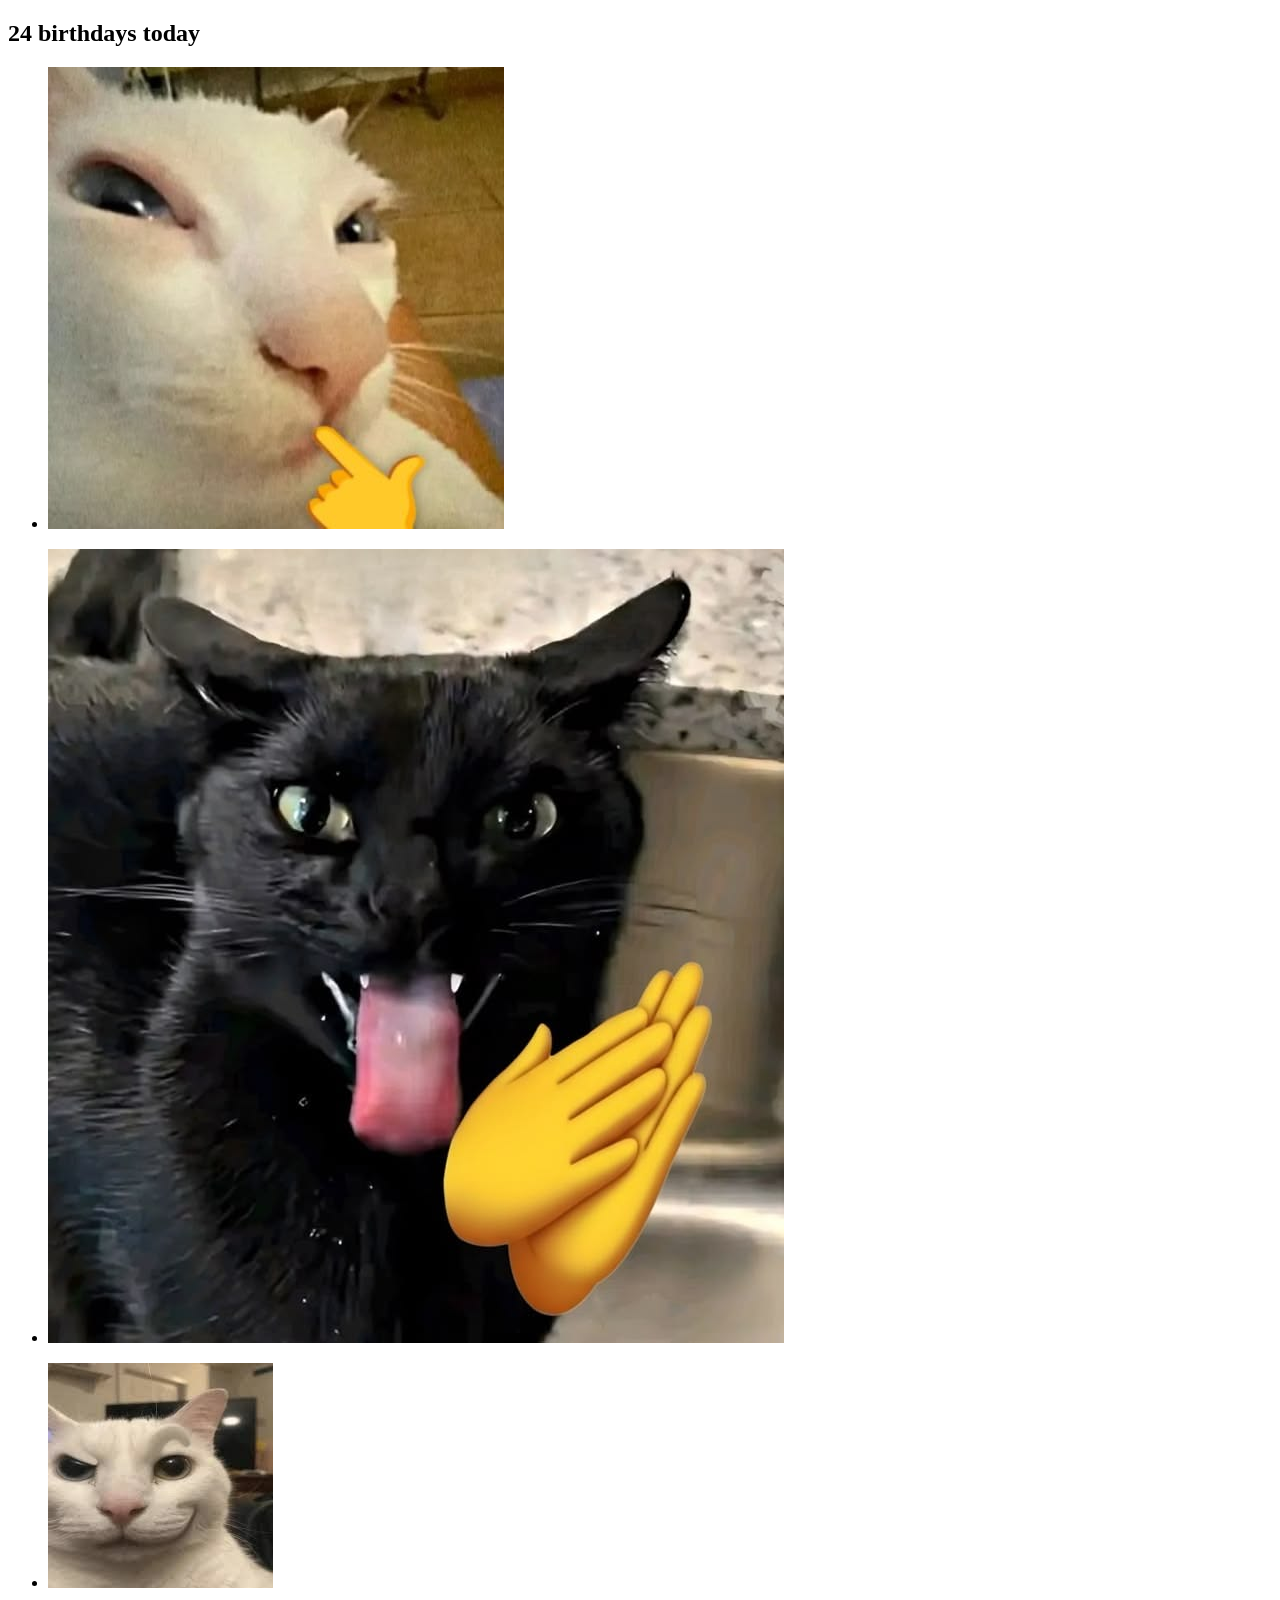
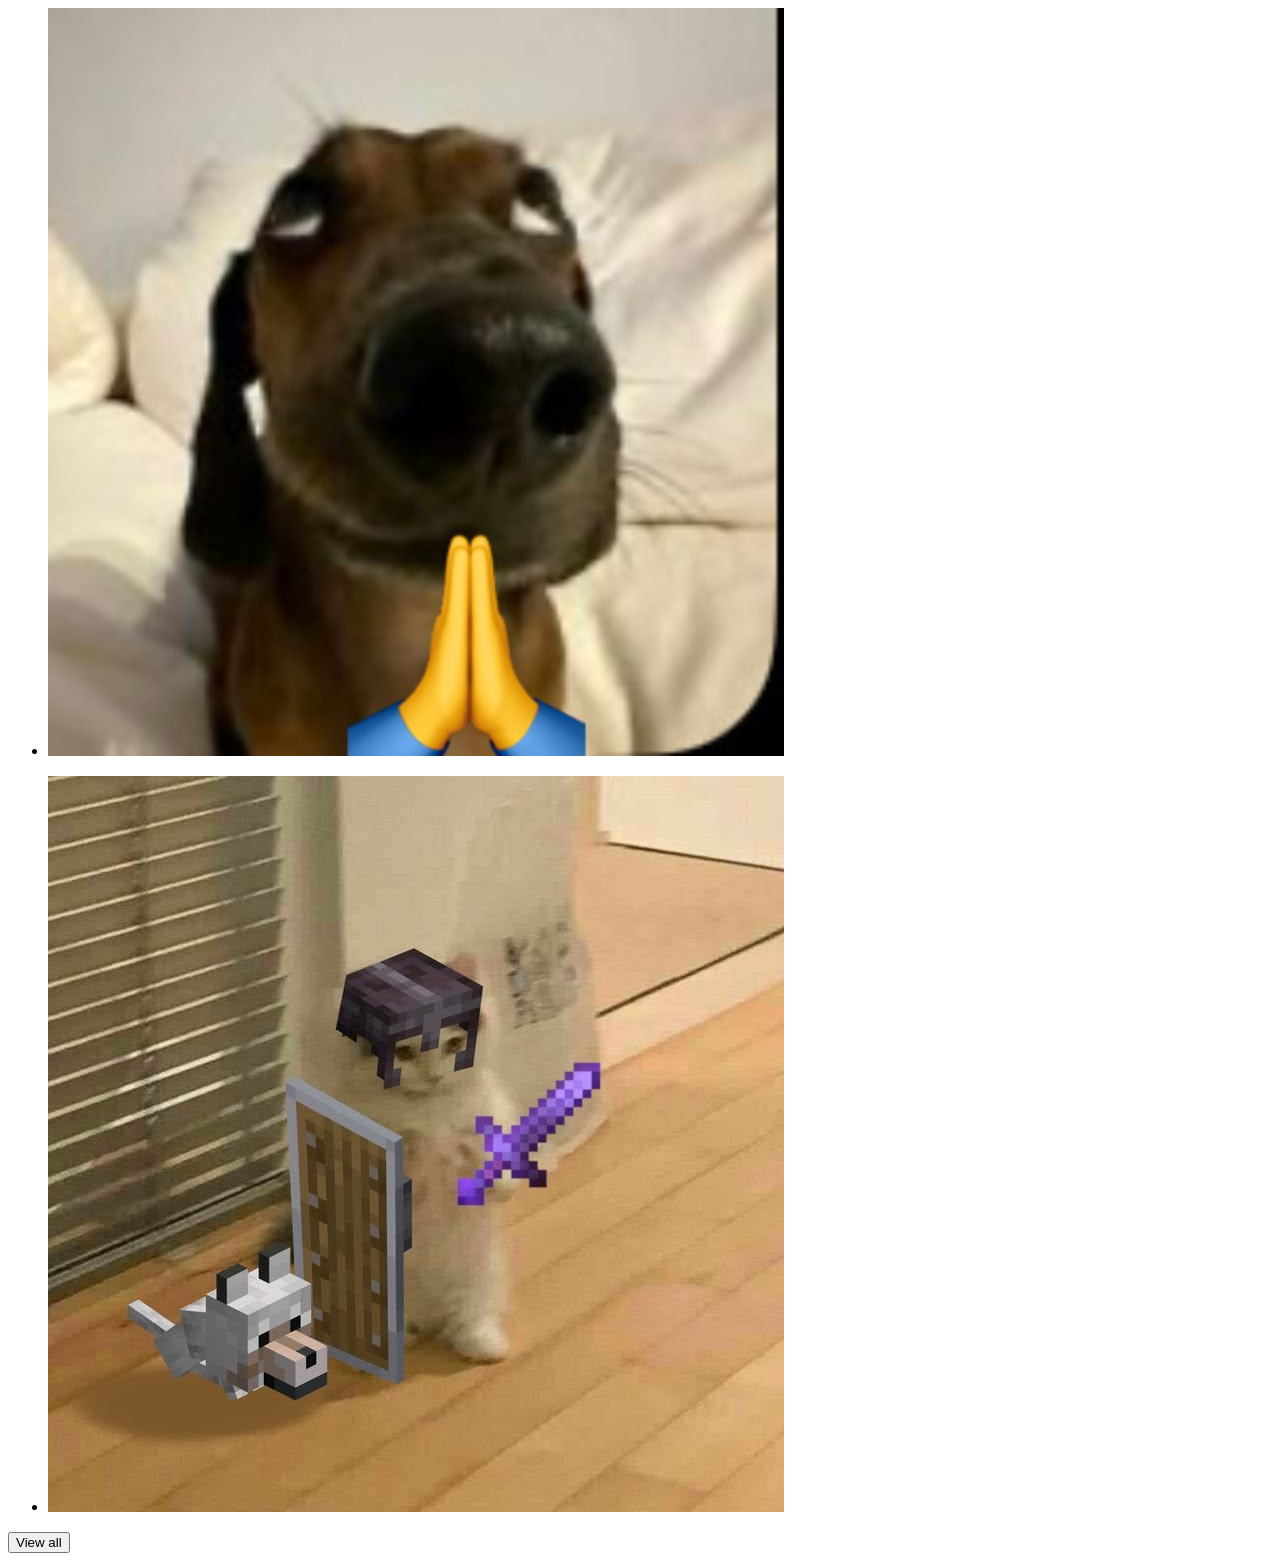
==== Birthday-List/index.html @ fe3608fe "Completed the html code page structure" ====
<!doctype html>
<html lang="en">
  <head>
    <meta charset="UTF-8" />
    <meta name="viewport" content="width=device-width, initial-scale=1.0" />
    <title>Document</title>
    <link rel="stylesheet" href="/Birthday-List/style.css" />
  </head>
  <body>
    <main>
      <div class="birthday-list-card">
        <div class="birthday-list-count">
          <h2>24 birthdays today</h2>
        </div>
        <div class="list-area">
          <ul>
            <li>
              <img src="/image-resources/shy-cat.jpg" alt="profile-0" />
              <div class="name-year">
                <p></p>
                <small></small>
              </div>
            </li>
            <li>
              <img src="/image-resources/cat.jpg" alt="profile-1" />
              <div class="name-year">
                <p></p>
                <small></small>
              </div>
            </li>
            <li>
              <img src="/image-resources/chad-cat.jpg" alt="profile-2" />
              <div class="name-year">
                <p></p>
                <small></small>
              </div>
            </li>
            <li>
              <img src="/image-resources/dog.jpg" alt="profile-3" />
              <div class="name-year">
                <p></p>
                <small></small>
              </div>
            </li>
            <li>
              <img src="/image-resources/mincreft-cat.jpg" alt="profile-4" />
              <div class="name-year">
                <p></p>
                <small></small>
              </div>
            </li>
          </ul>
        </div>
        <div class="btn-area">
          <button>
            <span>View all</span>
          </button>
        </div>
      </div>
    </main>
  </body>
</html>
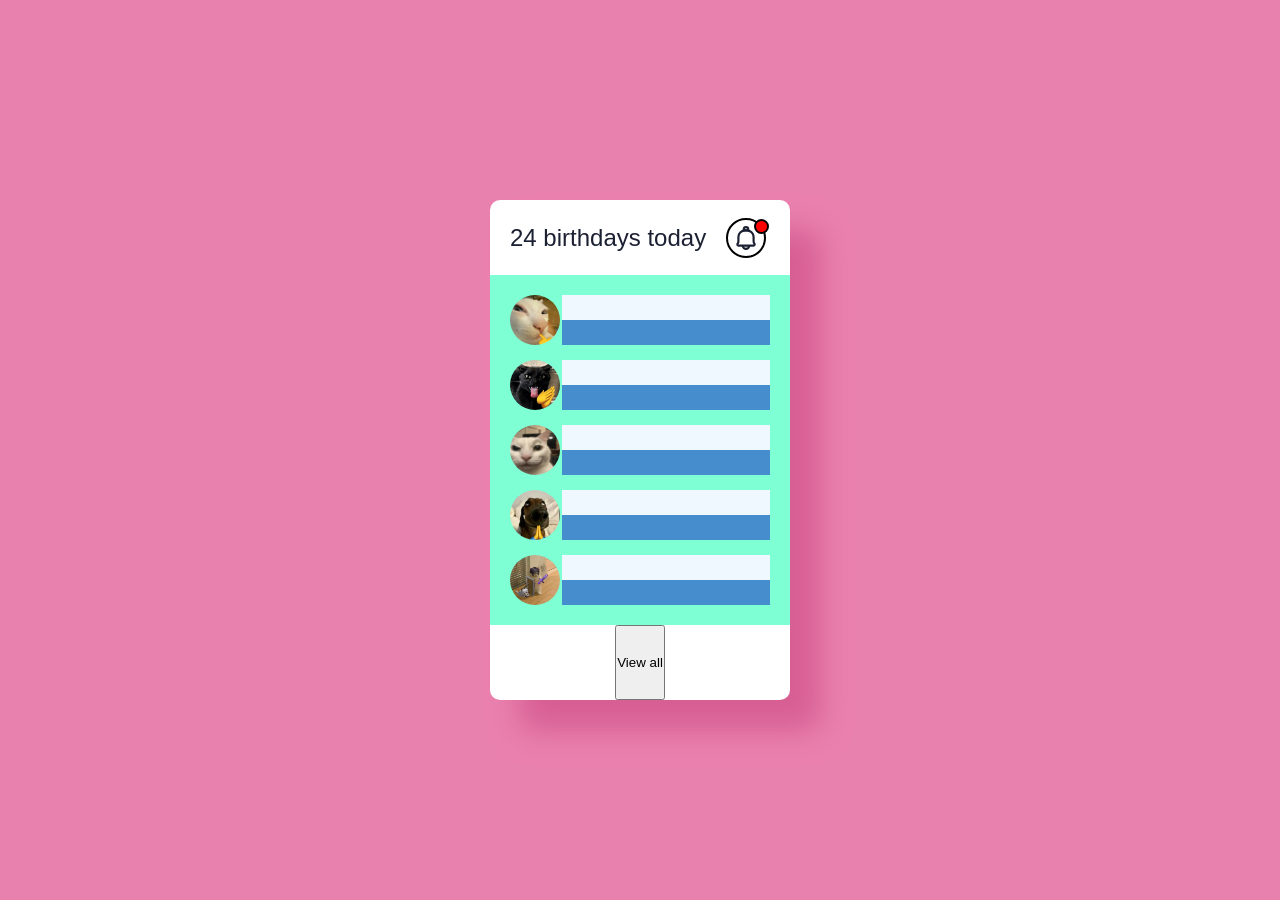
==== commit 2e9dc1c3: "make the layout perfect with css" ====
--- a/Birthday-List/index.html
+++ b/Birthday-List/index.html
@@ -11,6 +11,35 @@
       <div class="birthday-list-card">
         <div class="birthday-list-count">
           <h2>24 birthdays today</h2>
+          <div class="icon">
+            <svg
+              xmlns="http://www.w3.org/2000/svg"
+              xmlns:xlink="http://www.w3.org/1999/xlink"
+              aria-hidden="true"
+              role="img"
+              width="26"
+              height="26"
+              viewBox="0 0 24 24"
+              style="
+                color: rgb(28, 32, 51);
+                opacity: 1;
+                transform: rotate(0deg);
+              "
+            >
+              <g
+                fill="none"
+                stroke="currentColor"
+                stroke-linecap="round"
+                stroke-linejoin="round"
+                stroke-width="2"
+              >
+                <path
+                  d="M12.721 5.003L11.255 5c-3.344-.008-6.247 2.709-6.27 6v3.79c0 .79-.1 1.561-.531 2.218l-.287.438C3.73 18.11 4.2 19 4.985 19h14.03c.785 0 1.254-.89.818-1.554l-.287-.438c-.43-.657-.531-1.429-.531-2.219v-3.788c-.04-3.292-2.95-5.99-6.294-5.998M15 19a3 3 0 1 1-6 0"
+                ></path>
+                <path d="M12 2a2 2 0 0 1 2 2v1h-4V4a2 2 0 0 1 2-2"></path>
+              </g>
+            </svg>
+          </div>
         </div>
         <div class="list-area">
           <ul>
--- a/Birthday-List/style.css
+++ b/Birthday-List/style.css
@@ -0,0 +1,118 @@
+*::before,
+*::after,
+* {
+  margin: 0;
+  padding: 0;
+  box-sizing: border-box;
+  font-family: "Poppins", sans-serif;
+}
+
+body {
+  background-color: rgb(233, 129, 174);
+  color: #1c2033;
+}
+
+main {
+  display: flex;
+  justify-content: center;
+  align-items: center;
+  height: 100vh;
+}
+
+.birthday-list-card {
+  width: 300px;
+  height: 500px;
+  background-color: white;
+  border-radius: 10px;
+  box-shadow: 30px 30px 30px rgb(215, 94, 147);
+}
+
+.birthday-list-count {
+  width: 100%;
+  height: 15%;
+  display: flex;
+  align-items: center;
+  position: relative;
+}
+
+.birthday-list-count h2 {
+  margin-left: 20px;
+  font-weight: lighter;
+}
+
+.birthday-list-count .icon::after {
+  content: "";
+  width: 15px;
+  aspect-ratio: 1;
+  border-radius: 50%;
+  top: 25%;
+  right: 7%;
+  background-color: red;
+  position: absolute;
+  border: 2px solid black;
+}
+
+.birthday-list-count .icon {
+  background-color: rgb(255, 255, 255);
+  width: 40px;
+  aspect-ratio: 1;
+  border-radius: 50%;
+  border: 2px solid black;
+  display: flex;
+  align-items: center;
+  justify-content: center;
+  margin-left: 20px;
+}
+
+.list-area {
+  width: 100%;
+  height: 70%;
+  background-color: aquamarine;
+  padding: 0px 20px;
+}
+
+.list-area ul {
+  list-style-type: none;
+  padding: 20px 0px;
+}
+
+.list-area ul li {
+  display: flex;
+  justify-content: space-between;
+  align-items: center;
+  margin-bottom: 15px;
+}
+
+.list-area ul li img {
+  width: 50px;
+  border-radius: 50%;
+  aspect-ratio: 1;
+}
+
+.list-area ul li .name-year {
+  background-color: #1c2033;
+  width: 80%;
+  height: 50px;
+  display: flex;
+  flex-direction: column;
+}
+
+.list-area ul li .name-year p {
+  background-color: aliceblue;
+  width: 100%;
+  height: 50%;
+}
+
+.list-area ul li .name-year small {
+  background-color: rgb(69, 141, 204);
+  width: 100%;
+  height: 50%;
+}
+
+.btn-area {
+  width: 100%;
+  height: 15%;
+  display: flex;
+  justify-content: center;
+  align-items: centers;
+}
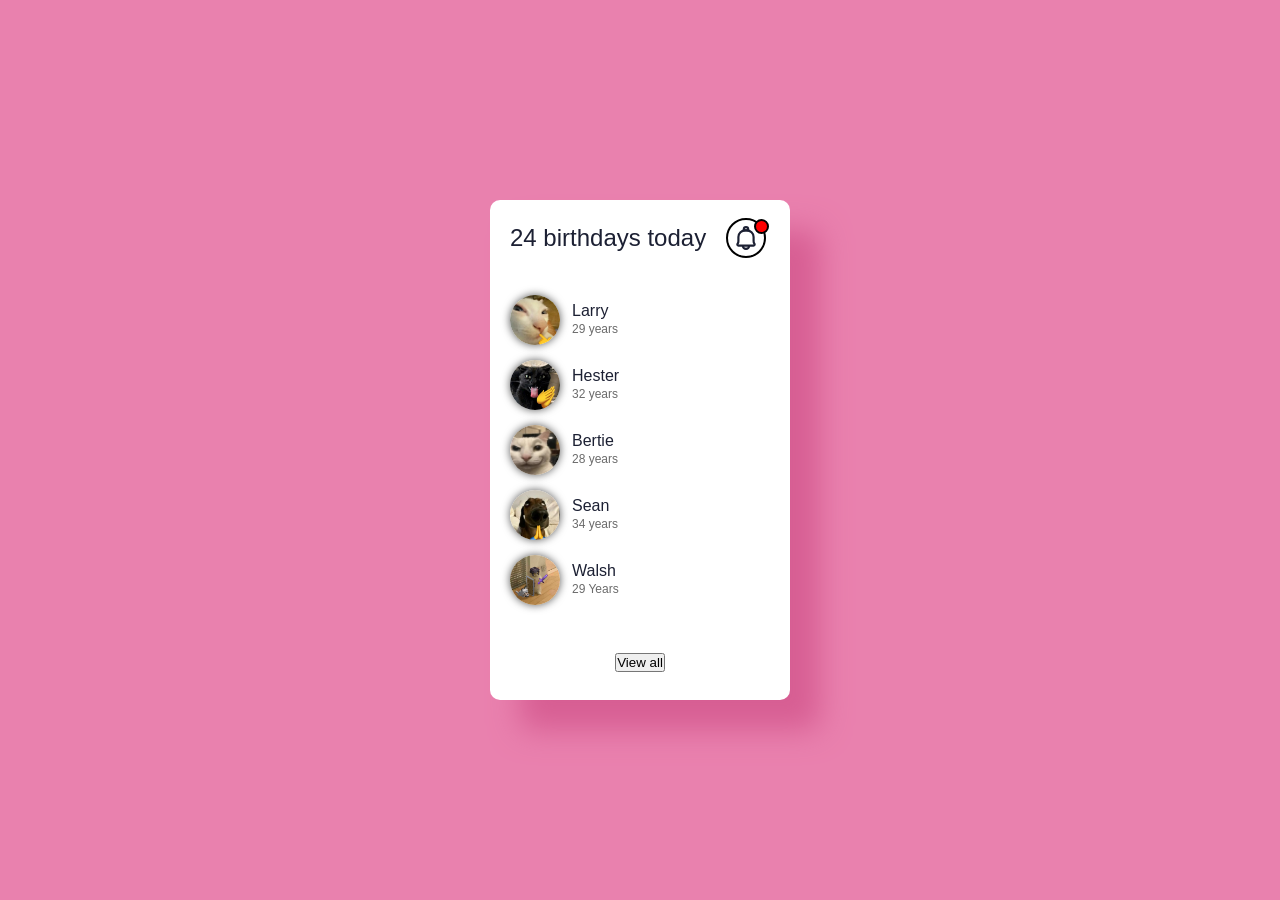
==== commit 9aa53202: "Update the project with list items" ====
--- a/Birthday-List/index.html
+++ b/Birthday-List/index.html
@@ -46,36 +46,36 @@
             <li>
               <img src="/image-resources/shy-cat.jpg" alt="profile-0" />
               <div class="name-year">
-                <p></p>
-                <small></small>
+                <p>Larry</p>
+                <small>29 years</small>
               </div>
             </li>
             <li>
               <img src="/image-resources/cat.jpg" alt="profile-1" />
               <div class="name-year">
-                <p></p>
-                <small></small>
+                <p>Hester</p>
+                <small>32 years</small>
               </div>
             </li>
             <li>
               <img src="/image-resources/chad-cat.jpg" alt="profile-2" />
               <div class="name-year">
-                <p></p>
-                <small></small>
+                <p>Bertie</p>
+                <small>28 years</small>
               </div>
             </li>
             <li>
               <img src="/image-resources/dog.jpg" alt="profile-3" />
               <div class="name-year">
-                <p></p>
-                <small></small>
+                <p>Sean</p>
+                <small>34 years</small>
               </div>
             </li>
             <li>
               <img src="/image-resources/mincreft-cat.jpg" alt="profile-4" />
               <div class="name-year">
-                <p></p>
-                <small></small>
+                <p>Walsh</p>
+                <small>29 Years</small>
               </div>
             </li>
           </ul>
--- a/Birthday-List/style.css
+++ b/Birthday-List/style.css
@@ -67,7 +67,6 @@
 .list-area {
   width: 100%;
   height: 70%;
-  background-color: aquamarine;
   padding: 0px 20px;
 }
 
@@ -87,26 +86,30 @@
   width: 50px;
   border-radius: 50%;
   aspect-ratio: 1;
+  box-shadow: 0px 0px 8px rgb(87, 87, 87);
 }
 
 .list-area ul li .name-year {
-  background-color: #1c2033;
   width: 80%;
   height: 50px;
   display: flex;
   flex-direction: column;
+  padding-left: 10px;
 }
 
 .list-area ul li .name-year p {
-  background-color: aliceblue;
   width: 100%;
   height: 50%;
+  display: flex;
+  align-items: end;
 }
 
 .list-area ul li .name-year small {
-  background-color: rgb(69, 141, 204);
   width: 100%;
   height: 50%;
+  color: #6b6b6b;
+  font-size: 12px;
+  padding-top: 2px;
 }
 
 .btn-area {
@@ -114,5 +117,5 @@
   height: 15%;
   display: flex;
   justify-content: center;
-  align-items: centers;
+  align-items: center;
 }
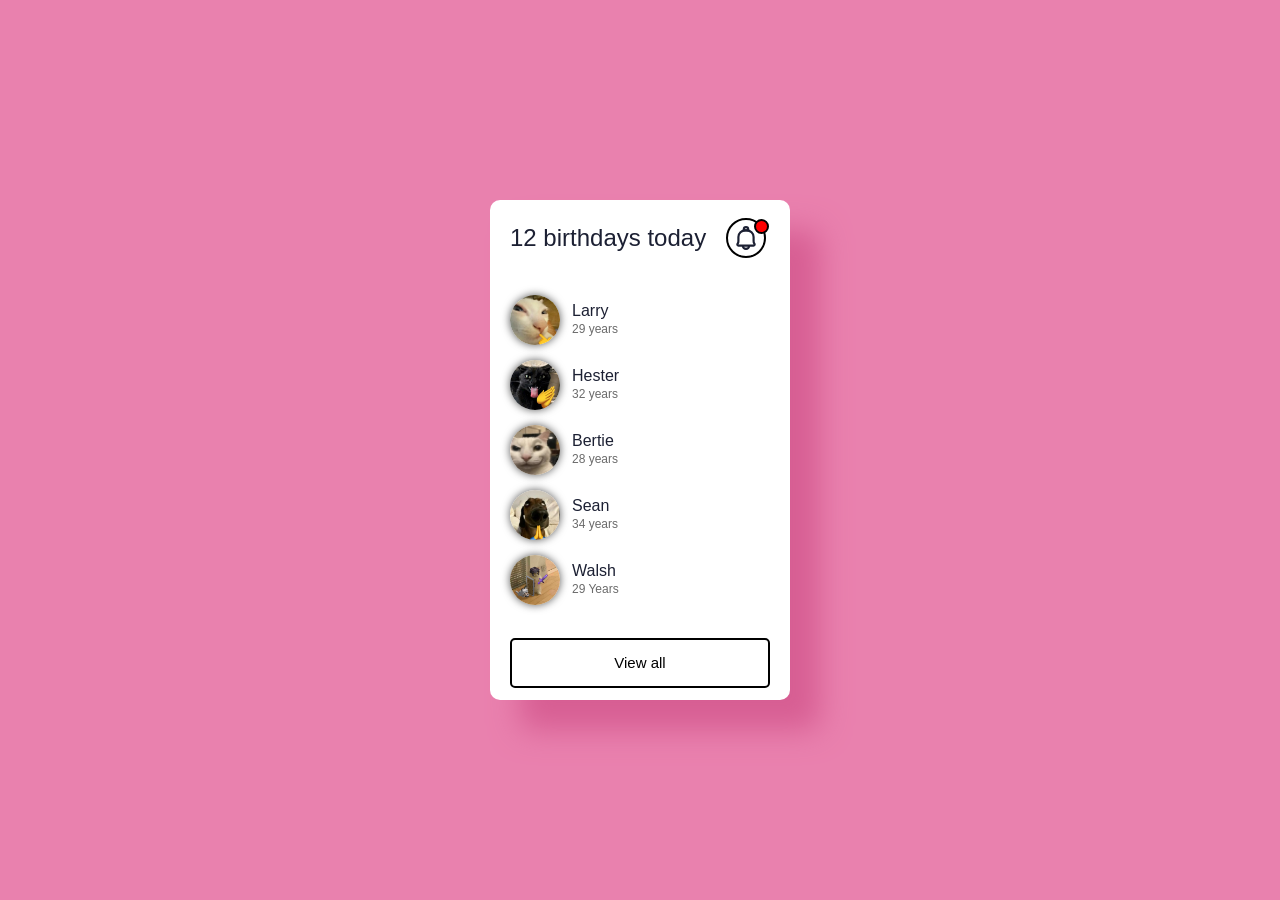
==== commit a94460ad: "update the projet" ====
--- a/Birthday-List/index.html
+++ b/Birthday-List/index.html
@@ -10,7 +10,7 @@
     <main>
       <div class="birthday-list-card">
         <div class="birthday-list-count">
-          <h2>24 birthdays today</h2>
+          <h2>12 birthdays today</h2>
           <div class="icon">
             <svg
               xmlns="http://www.w3.org/2000/svg"
--- a/Birthday-List/style.css
+++ b/Birthday-List/style.css
@@ -118,4 +118,26 @@
   display: flex;
   justify-content: center;
   align-items: center;
+  padding: 0px 20px;
 }
+
+.btn-area button {
+  width: 100%;
+  height: 50px;
+  border: 2px solid black;
+  border-radius: 5px;
+  background-color: white;
+}
+
+.btn-area button:hover {
+  cursor: pointer;
+  background-color: rgb(226, 224, 224);
+}
+
+.btn-area button:active {
+  background-color: #cfcfcf;
+}
+
+.btn-area button span {
+  font-size: 15px;
+}
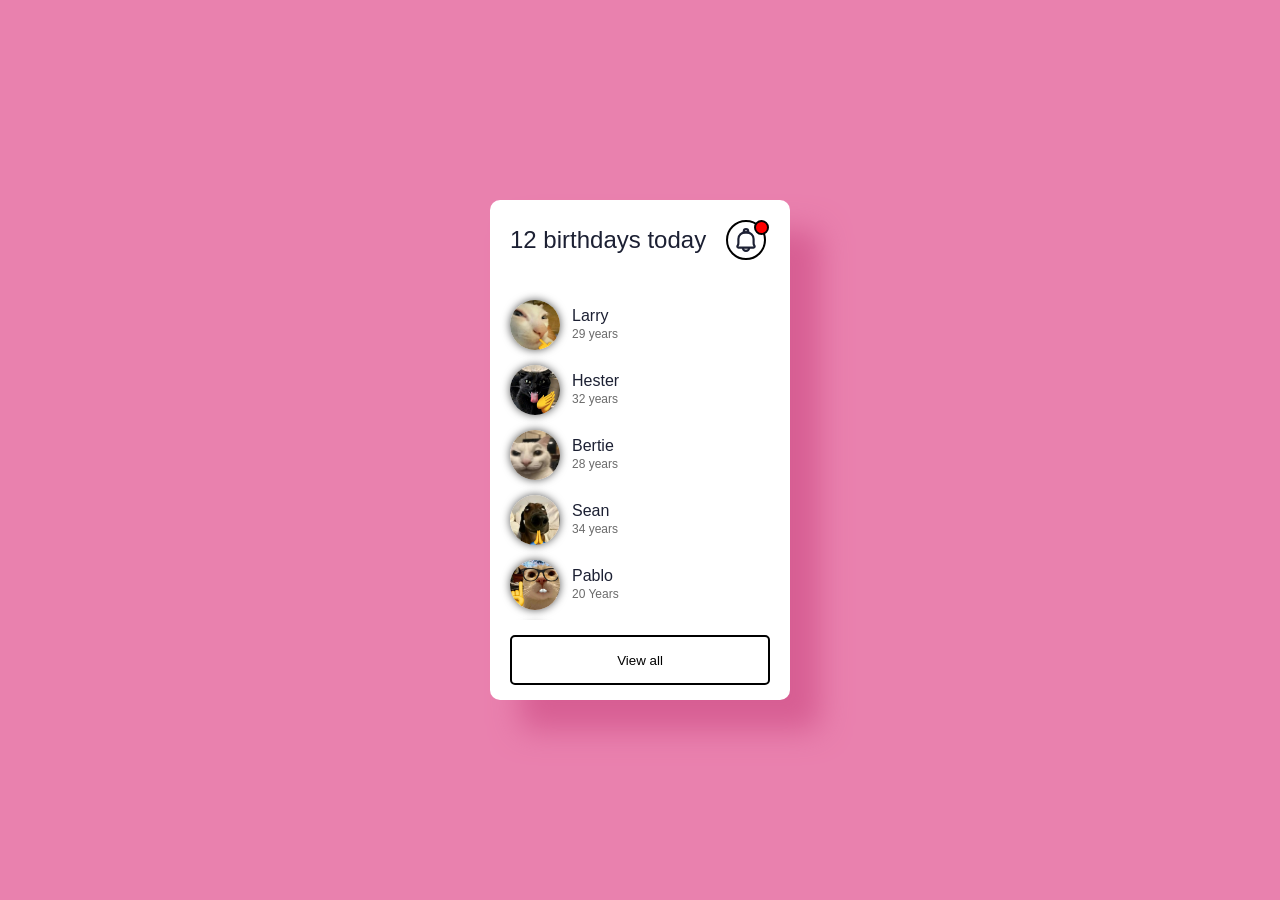
==== commit cca31c18: "make the project functional" ====
--- a/Birthday-List/index.html
+++ b/Birthday-List/index.html
@@ -5,6 +5,7 @@
     <meta name="viewport" content="width=device-width, initial-scale=1.0" />
     <title>Document</title>
     <link rel="stylesheet" href="/Birthday-List/style.css" />
+    <script src="./script.js" defer></script>
   </head>
   <body>
     <main>
@@ -72,18 +73,65 @@
               </div>
             </li>
             <li>
-              <img src="/image-resources/mincreft-cat.jpg" alt="profile-4" />
+              <img src="/image-resources/actually-cat.jpg" alt="profile-4" />
+              <div class="name-year">
+                <p>Pablo</p>
+                <small>20 Years</small>
+              </div>
+            </li>
+            <li>
+              <img src="/image-resources/chad-second-cat.jpg" alt="profile-5" />
+              <div class="name-year">
+                <p>Carlos</p>
+                <small>23 Years</small>
+              </div>
+            </li>
+            <li>
+              <img src="/image-resources/dout-cat.jpg" alt="profile-6" />
+              <div class="name-year">
+                <p>Vlasdimir</p>
+                <small>28 Years</small>
+              </div>
+            </li>
+            <li>
+              <img src="/image-resources/my-pfp.jpg" alt="profile-7" />
+              <div class="name-year">
+                <p>Labubu</p>
+                <small>24 Years</small>
+              </div>
+            </li>
+            <li>
+              <img src="/image-resources/self-pic-cat.jpg" alt="profile-8" />
+              <div class="name-year">
+                <p>Drog</p>
+                <small>29 Years</small>
+              </div>
+            </li>
+            <li>
+              <img src="/image-resources/zoro-cat.jpg" alt="profile-9" />
+              <div class="name-year">
+                <p>Diego</p>
+                <small>27 Years</small>
+              </div>
+            </li>
+            <li>
+              <img src="/image-resources/chad-cat.jpg" alt="profile-10" />
               <div class="name-year">
                 <p>Walsh</p>
                 <small>29 Years</small>
               </div>
             </li>
+            <li>
+              <img src="/image-resources/dog.jpg" alt="profile-11" />
+              <div class="name-year">
+                <p>Jonathan</p>
+                <small>19 Years</small>
+              </div>
+            </li>
           </ul>
         </div>
         <div class="btn-area">
-          <button>
-            <span>View all</span>
-          </button>
+          <button class="view-all-btn">View all</button>
         </div>
       </div>
     </main>
--- a/Birthday-List/style.css
+++ b/Birthday-List/style.css
@@ -29,7 +29,7 @@
 
 .birthday-list-count {
   width: 100%;
-  height: 15%;
+  height: 16%;
   display: flex;
   align-items: center;
   position: relative;
@@ -66,8 +66,18 @@
 
 .list-area {
   width: 100%;
-  height: 70%;
+  max-height: 68%;
   padding: 0px 20px;
+  overflow: hidden;
+}
+
+.list-area.expanded {
+  max-height: 68%;
+  overflow-y: auto;
+}
+
+.list-area.list-area.expanded ul li .name-year {
+  padding-left: 12px;
 }
 
 .list-area ul {
@@ -114,7 +124,7 @@
 
 .btn-area {
   width: 100%;
-  height: 15%;
+  height: 16%;
   display: flex;
   justify-content: center;
   align-items: center;
